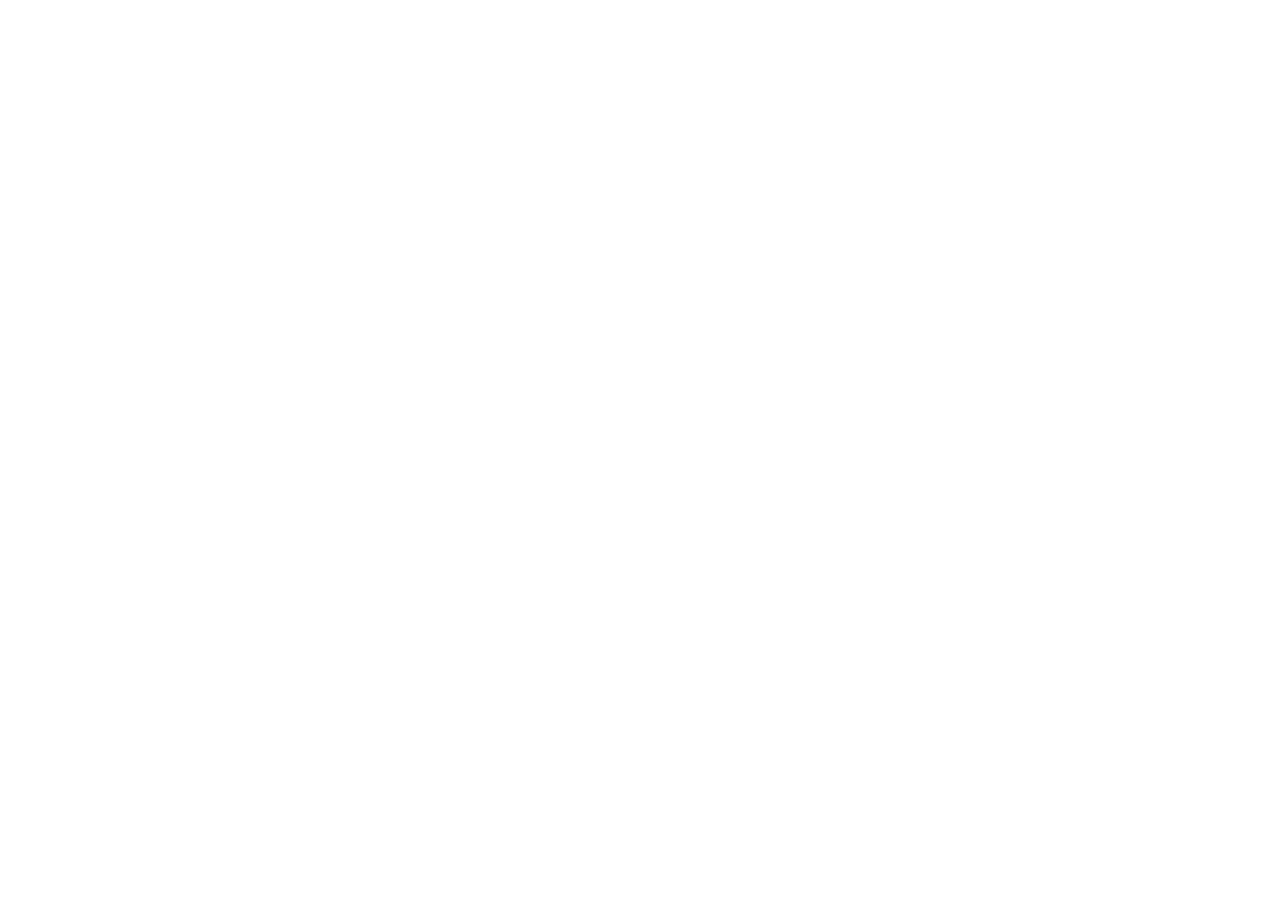
==== Projects/Rock_Paper_Scissors/index.html @ 148bf761 "Upload the Project - Rock, Paper and Scissors" ====
<!DOCTYPE html>
<html>
<head>
  <title>Rock, Paper and Scissors</title>
  <meta charset="UTF-8"/>
</head>
<body>
  <script>
      
  function computerPlay () {
    const number = Math.floor(Math.random() * 3) + 1;
    switch(number){
        case 1:
        return "rock";
        break;

        case 2:
        return "paper";
        break;

        case 3:
        return "scissors";
        break;
    }
  }

  function playRound () {
    const playerSelection = prompt("Rock, Paper or Scissors");
    const computerSelection = computerPlay();

    console.log(playerSelection.toLowerCase() + " vs " + computerSelection);

    if (playerSelection.toLowerCase() == computerSelection) {
        console.log("Draw!");
        return "draw";
    }
    if (playerSelection.toLowerCase() == "rock" && computerSelection == "scissors") {
        console.log("You Win! Rock beat Scissors");
        return "user";
    }
    if (playerSelection.toLowerCase() == "rock" && computerSelection == "paper") {
        console.log("You Lose! Paper beat Rock");
        return "computer";
    }
    if (playerSelection.toLowerCase() == "paper" && computerSelection == "rock") {
        console.log("You Win! Paper beat Rock");
        return "user";
    }
    if (playerSelection.toLowerCase() == "paper" && computerSelection == "scissors") {
        console.log("You Lose! Scissors beat Paper"); (playerScore == computerScore) 
        return "computer";
    }
    if (playerSelection.toLowerCase() == "scissors" && computerSelection == "paper") {
        console.log("You Win! Scissors beat Paper");
        return "user";
    }
    if (playerSelection.toLowerCase() == "scissors" && computerSelection == "rock") {
        console.log("You Lose! Rock beat Scissors");
        return "computer";
    }
    }

    function game () {
        let playerScore = 0;
        let computerScore = 0;
        for(i = 1; i <= 5; i++) {
            let winner = playRound();
            if(winner == "user") playerScore++;
            else if (winner == "computer") computerScore++;
        }

        if (playerScore > computerScore) console.log("You Win")
        else if (playerScore < computerScore) console.log("You Lose")
        else console.log("This is a Draw!");
    }

  </script>
</body>
</html>
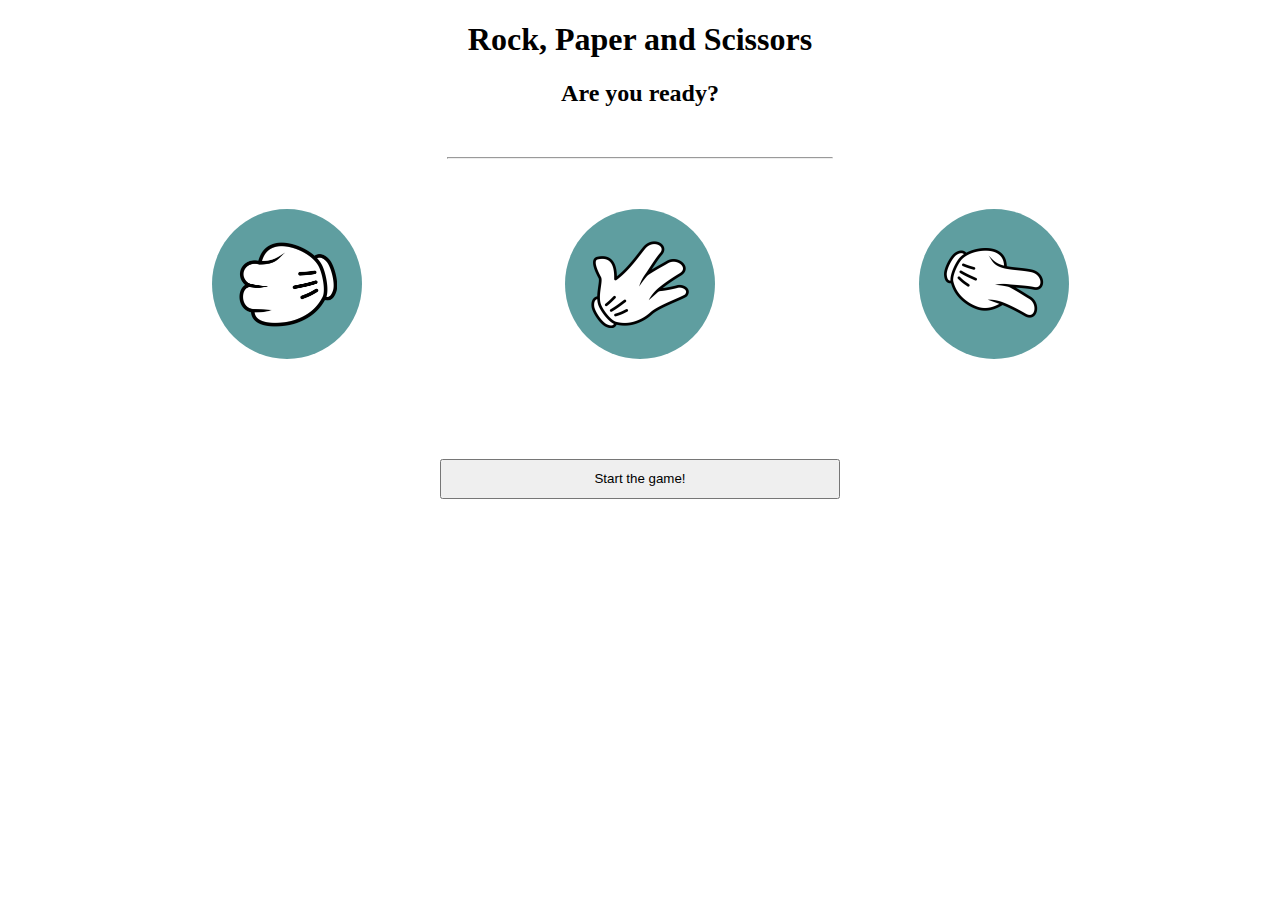
==== commit 786a222e: "New version with DOM Manipulation" ====
--- a/Projects/Rock_Paper_Scissors/index.html
+++ b/Projects/Rock_Paper_Scissors/index.html
@@ -3,77 +3,35 @@
 <head>
   <title>Rock, Paper and Scissors</title>
   <meta charset="UTF-8"/>
+  <link rel="stylesheet" type="text/css" href="style.css">
 </head>
 <body>
-  <script>
-      
-  function computerPlay () {
-    const number = Math.floor(Math.random() * 3) + 1;
-    switch(number){
-        case 1:
-        return "rock";
-        break;
 
-        case 2:
-        return "paper";
-        break;
+  <div id="title">
+    <h1>Rock, Paper and Scissors</h1>
+    <h2>Are you ready?</h2>
+  </div>
 
-        case 3:
-        return "scissors";
-        break;
-    }
-  }
+  <hr class="hrLine">
 
-  function playRound () {
-    const playerSelection = prompt("Rock, Paper or Scissors");
-    const computerSelection = computerPlay();
+  <div id="game">
+      <div id="user">
+          <div id="rockSelect" class="selectDiv" value="rock">
+            <img class="iconSelect" src="images/rock.png">
+          </div>
+          <div id="paperSelect" class="selectDiv" value="paper">
+            <img class="iconSelect" src="images/paper.png">
+          </div>
+          <div id="scissorSelect" class="selectDiv" value="scissor">
+            <img class="iconSelect" src="images/scissor.png">
+          </div>
+      </div>
+  </div>
+  
+  <div id="btnDiv">
+    <button id="btnGame">Start the game!</button>
+  </div>
 
-    console.log(playerSelection.toLowerCase() + " vs " + computerSelection);
-
-    if (playerSelection.toLowerCase() == computerSelection) {
-        console.log("Draw!");
-        return "draw";
-    }
-    if (playerSelection.toLowerCase() == "rock" && computerSelection == "scissors") {
-        console.log("You Win! Rock beat Scissors");
-        return "user";
-    }
-    if (playerSelection.toLowerCase() == "rock" && computerSelection == "paper") {
-        console.log("You Lose! Paper beat Rock");
-        return "computer";
-    }
-    if (playerSelection.toLowerCase() == "paper" && computerSelection == "rock") {
-        console.log("You Win! Paper beat Rock");
-        return "user";
-    }
-    if (playerSelection.toLowerCase() == "paper" && computerSelection == "scissors") {
-        console.log("You Lose! Scissors beat Paper"); (playerScore == computerScore) 
-        return "computer";
-    }
-    if (playerSelection.toLowerCase() == "scissors" && computerSelection == "paper") {
-        console.log("You Win! Scissors beat Paper");
-        return "user";
-    }
-    if (playerSelection.toLowerCase() == "scissors" && computerSelection == "rock") {
-        console.log("You Lose! Rock beat Scissors");
-        return "computer";
-    }
-    }
-
-    function game () {
-        let playerScore = 0;
-        let computerScore = 0;
-        for(i = 1; i <= 5; i++) {
-            let winner = playRound();
-            if(winner == "user") playerScore++;
-            else if (winner == "computer") computerScore++;
-        }
-
-        if (playerScore > computerScore) console.log("You Win")
-        else if (playerScore < computerScore) console.log("You Lose")
-        else console.log("This is a Draw!");
-    }
-
-  </script>
+  <script src="main.js"></script>
 </body>
 </html>--- a/Projects/Rock_Paper_Scissors/style.css
+++ b/Projects/Rock_Paper_Scissors/style.css
@@ -0,0 +1,62 @@
+#title{
+    text-align: center;
+}
+
+#user{
+    display: flex;
+    justify-content: space-evenly;
+}
+
+#rockSelect{
+    background-color: cadetblue;
+    border-radius: 50%;
+    height: 150px;
+    width: 150px;
+    display: flex;
+    justify-content: center;
+    align-items: center;
+    cursor: pointer;
+}
+
+#paperSelect{
+    background-color: cadetblue;
+    border-radius: 50%;
+    height: 150px;
+    width: 150px;
+    display: flex;
+    justify-content: center;
+    align-items: center;
+    cursor: pointer;
+}
+
+#scissorSelect{
+    background-color: cadetblue;
+    border-radius: 50%;
+    height: 150px;
+    width: 150px;
+    display: flex;
+    justify-content: center;
+    align-items: center;
+    cursor: pointer;
+}
+
+.iconSelect{
+    width:100px;
+}
+
+.hrLine{
+    margin-top: 50px;
+    margin-bottom: 50px;
+    width: 30vw;
+}
+
+#btnDiv{
+    display: flex;
+    justify-content: center;
+    margin-top: 100px;
+}
+
+#btnGame {
+    height: 40px;
+    width: 400px;
+}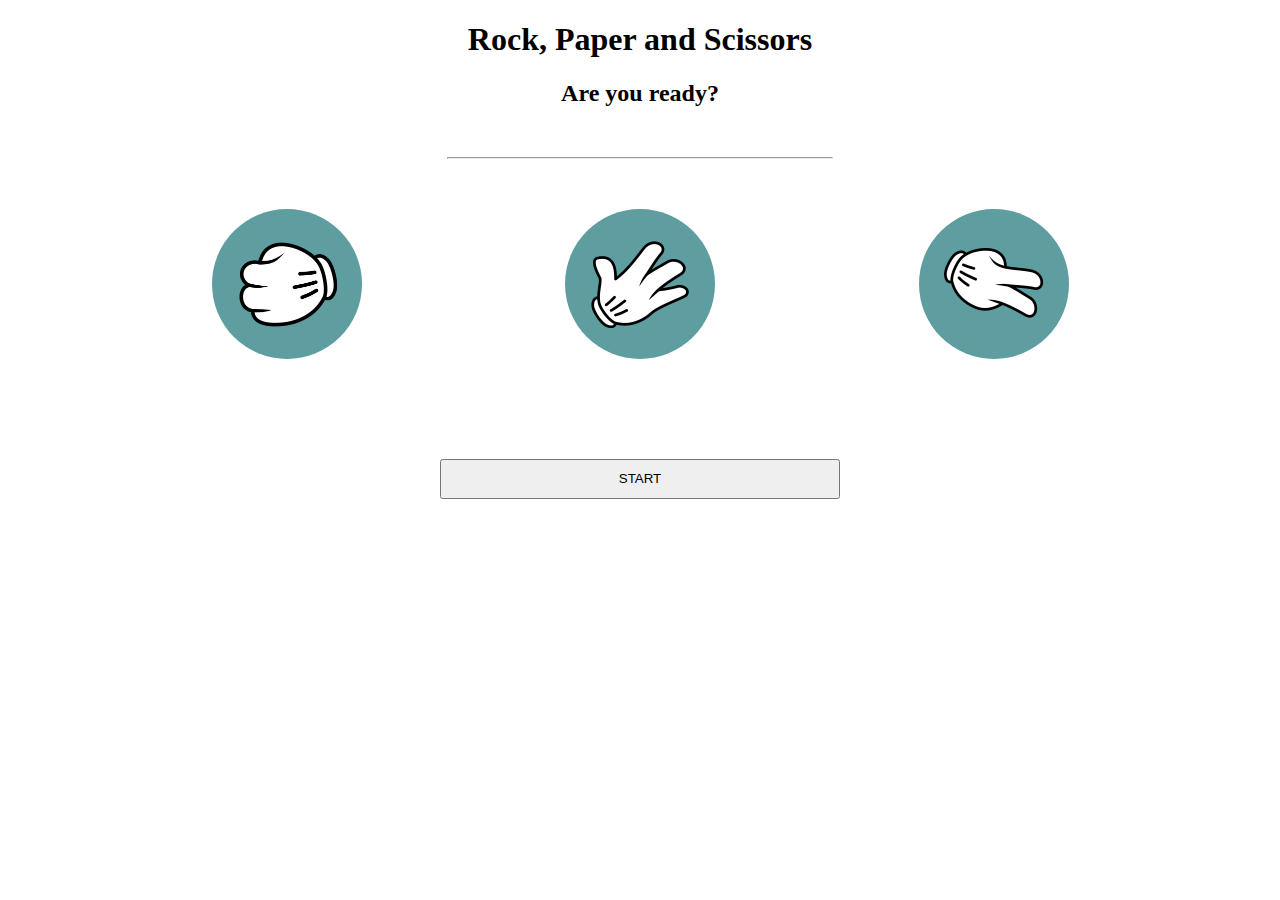
==== commit b8da3eec: "Game finish and new project" ====
--- a/Projects/Rock_Paper_Scissors/index.html
+++ b/Projects/Rock_Paper_Scissors/index.html
@@ -29,7 +29,11 @@
   </div>
   
   <div id="btnDiv">
-    <button id="btnGame">Start the game!</button>
+    <button id="btnGame">START</button>
+    <button id="newGame">NEW GAME</button>
+  </div>
+  <div id="scoreDiv">
+    <p class="score"></p>
   </div>
 
   <script src="main.js"></script>
--- a/Projects/Rock_Paper_Scissors/style.css
+++ b/Projects/Rock_Paper_Scissors/style.css
@@ -59,4 +59,17 @@
 #btnGame {
     height: 40px;
     width: 400px;
+}
+
+#newGame {
+    height: 40px;
+    display: none;
+    margin: 0 15px;
+    width: 400px;
+}
+
+.score{
+    margin-top: 30px;
+    font-size: 30px;
+    text-align: center;
 }